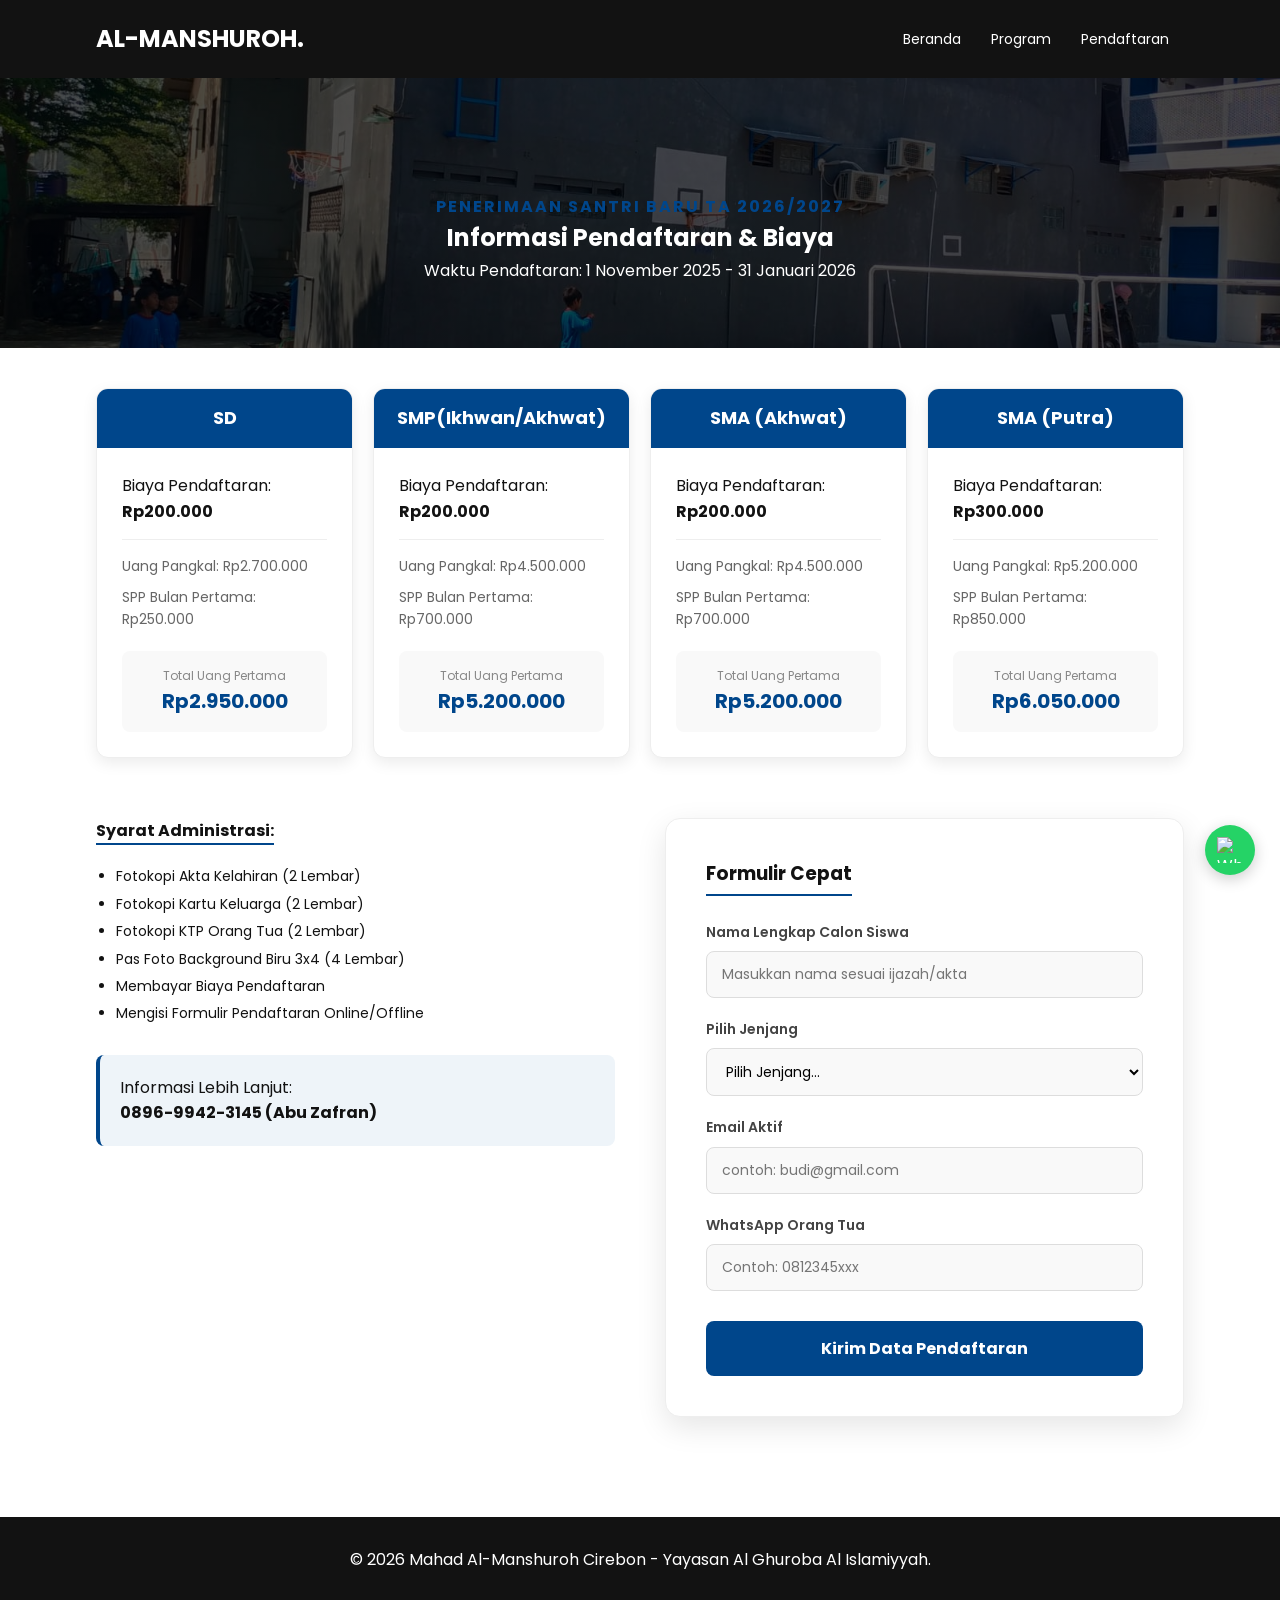
==== pendaftaran.html @ d4eccbf4 "first commit" ====
<!DOCTYPE html>
<html lang="id">

<head>
    <meta charset="UTF-8">
    <meta name="viewport" content="width=device-width, initial-scale=1.0">
    <title>Pendaftaran Santri Baru | Mahad Al-Manshuroh</title>
    <link rel="stylesheet" href="style.css">
    <link href="https://fonts.googleapis.com/css2?family=Poppins:wght@300;400;600;700&display=swap" rel="stylesheet">
</head>

<body>

    <header>
        <nav class="container">
            <div class="logo">AL-MANSHUROH<span>.</span></div>
            <ul>
                <li><a href="index.html">Beranda</a></li>
                <li><a href="program.html">Program</a></li>
                <li><a href="pendaftaran.html" class="active">Pendaftaran</a></li>
            </ul>
        </nav>
    </header>

    <section class=" sub-hero2">
        <div class="container">
            <h4>PENERIMAAN SANTRI BARU TA 2026/2027</h4>
            <h1>Informasi Pendaftaran & Biaya</h1>
            <p>Waktu Pendaftaran: 1 November 2025 - 31 Januari 2026</p>
        </div>
    </section>

    <section class="container cost-cards">
        <div class="cost-card">
            <div class="card-head">SD</div>
            <div class="card-body">
                <p>Biaya Pendaftaran: <strong>Rp200.000</strong></p>
                <hr>
                <ul>
                    <li>Uang Pangkal: Rp2.700.000</li>
                    <li>SPP Bulan Pertama: Rp250.000</li>
                </ul>
                <div class="total-box">
                    <span>Total Uang Pertama</span>
                    <p>Rp2.950.000</p>
                </div>
            </div>
        </div>

        <div class="cost-card">
            <div class="card-head">SMP(Ikhwan/Akhwat)</div>
            <div class="card-body">
                <p>Biaya Pendaftaran: <strong>Rp200.000</strong></p>
                <hr>
                <ul>
                    <li>Uang Pangkal: Rp4.500.000</li>
                    <li>SPP Bulan Pertama: Rp700.000</li>
                </ul>
                <div class="total-box">
                    <span>Total Uang Pertama</span>
                    <p>Rp5.200.000</p>
                </div>
            </div>
        </div>

        <div class="cost-card">
            <div class="card-head">SMA (Akhwat)</div>
            <div class="card-body">
                <p>Biaya Pendaftaran: <strong>Rp200.000</strong></p>
                <hr>
                <ul>
                    <li>Uang Pangkal: Rp4.500.000</li>
                    <li>SPP Bulan Pertama: Rp700.000</li>
                </ul>
                <div class="total-box">
                    <span>Total Uang Pertama</span>
                    <p>Rp5.200.000</p>
                </div>
            </div>
        </div>

        <div class="cost-card">
            <div class="card-head">SMA (Putra)</div>
            <div class="card-body">
                <p>Biaya Pendaftaran: <strong>Rp300.000</strong></p>
                <hr>
                <ul>
                    <li>Uang Pangkal: Rp5.200.000</li>
                    <li>SPP Bulan Pertama: Rp850.000</li>
                </ul>
                <div class="total-box">
                    <span>Total Uang Pertama</span>
                    <p>Rp6.050.000</p>
                </div>
            </div>
        </div>
    </section>

    <section class="container registration-box" style="padding-top: 20px;">
        <div class="reg-info">
            <div class="info-group">
                <h4>Syarat Administrasi:</h4>
                <ul class="doc-list">
                    <li>Fotokopi Akta Kelahiran (2 Lembar)</li>
                    <li>Fotokopi Kartu Keluarga (2 Lembar)</li>
                    <li>Fotokopi KTP Orang Tua (2 Lembar)</li>
                    <li>Pas Foto Background Biru 3x4 (4 Lembar)</li>
                    <li>Membayar Biaya Pendaftaran</li>
                    <li>Mengisi Formulir Pendaftaran Online/Offline</li>
                </ul>
            </div>
            <div class="contact-box">
                <p>Informasi Lebih Lanjut:</p>
                <strong>0896-9942-3145 (Abu Zafran)</strong>
            </div>
        </div>

        <div class="reg-form">
            <h3>Formulir Cepat</h3>
            <form id="registration-form">
                <div class="form-group">
                    <label>Nama Lengkap Calon Siswa</label>
                    <input type="text" name="Nama_Siswa" placeholder="Masukkan nama sesuai ijazah/akta" required>
                </div>
                <div class="form-group">
                    <label>Pilih Jenjang</label>
                    <select name="Jenjang" required>
                        <option value="">Pilih Jenjang...</option>
                        <option value="SD">SD (Sekolah Dasar)</option>
                        <option value="SMP Putra">SMP (Putra)</option>
                        <option value="SMP Akhwat">SMP (Akhwat)</option>
                        <option value="SMA Putra">SMA (Putra)</option>
                        <option value="SMA Akhwat">SMA (Akhwat)</option>
                    </select>
                </div>
                <div class="form-group">
                    <label>Email Aktif</label>
                    <input type="email" name="Email" id="email-input" placeholder="contoh: budi@gmail.com" required>
                </div>
                <div class="form-group">
                    <label>WhatsApp Orang Tua</label>
                    <input type="tel" name="WhatsApp" id="whatsapp-input" placeholder="Contoh: 0812345xxx" required>
                </div>
                <button type="submit" class="btn-submit" id="submit-btn">Kirim Data Pendaftaran</button>
            </form>
        </div>

        <script src="https://cdn.jsdelivr.net/npm/sweetalert2@11"></script>
        <script>
            const scriptURL =
                'https://script.google.com/macros/s/AKfycbw39Uea2fgm9t9WRn3lctzmIi4-ysI1Xua5dz8BCwE5ho8bygKlvRC_CsIRET2thSRtUg/exec'
            const form = document.forms['registration-form']
            const btnSubmit = document.getElementById('submit-btn')

            form.addEventListener('submit', e => {
                e.preventDefault()

                const waInput = document.getElementById('whatsapp-input').value;
                const emailInput = document.getElementById('email-input').value;

                // 1. Validasi Email (Format standar)
                const regexEmail = /^[^\s@]+@[^\s@]+\.[^\s@]+$/;
                if (!regexEmail.test(emailInput)) {
                    Swal.fire({
                        icon: 'error',
                        title: 'Email Tidak Valid',
                        text: 'Pastikan format email sudah benar (pake @ dan .com/.id)',
                        confirmButtonColor: '#d33'
                    });
                    return;
                }

                // 2. Validasi WA: Apakah isinya cuma angka?
                const hanyaAngka = /^[0-9]+$/;
                if (!hanyaAngka.test(waInput)) {
                    Swal.fire({
                        icon: 'error',
                        title: 'Nomor WA Salah!',
                        text: 'Tolong masukkan angka saja tanpa simbol atau spasi.',
                        confirmButtonColor: '#d33'
                    });
                    return;
                }

                // 3. Validasi WA: Wajib diawali 08
                if (waInput.substring(0, 2) !== "08") {
                    Swal.fire({
                        icon: 'warning',
                        title: 'Nomor Tidak Valid',
                        text: 'Nomor HP Indonesia harus diawali dengan angka 08.',
                        confirmButtonColor: '#f39c12'
                    });
                    return;
                }

                // 4. Validasi WA: Panjang nomor (10-14 digit)
                if (waInput.length < 10 || waInput.length > 14) {
                    Swal.fire({
                        icon: 'warning',
                        title: 'Digit Tidak Sesuai',
                        text: 'Nomor WA harus 10-14 digit.',
                        confirmButtonColor: '#f39c12'
                    });
                    return;
                }

                // --- PROSES KIRIM ---
                Swal.fire({
                    title: 'Mohon Tunggu...',
                    text: 'Sedang mengirim data pendaftaran',
                    allowOutsideClick: false,
                    didOpen: () => {
                        Swal.showLoading()
                    }
                })

                btnSubmit.disabled = true
                btnSubmit.innerHTML = "Sedang Mengirim..."

                fetch(scriptURL, {
                        method: 'POST',
                        body: new FormData(form),
                        mode: 'no-cors'
                    })
                    .then(() => {
                        btnSubmit.disabled = false
                        btnSubmit.innerHTML = "Kirim Data Pendaftaran"

                        Swal.fire({
                            icon: 'success',
                            title: 'Alhamdulillah!',
                            text: 'Data pendaftaran berhasil terkirim ke sistem.',
                            showClass: {
                                popup: 'animate__animated animate__bounceIn'
                            },
                            hideClass: {
                                popup: 'animate__animated animate__fadeOutUp'
                            },
                            confirmButtonColor: '#00468b'
                        })

                        form.reset()
                    })
                    .catch(error => {
                        btnSubmit.disabled = false
                        btnSubmit.innerHTML = "Kirim Data Pendaftaran"
                        Swal.fire({
                            icon: 'error',
                            title: 'Waduh...',
                            text: 'Gagal kirim data, silakan coba lagi!',
                            confirmButtonColor: '#d33'
                        })
                        console.error('Error!', error.message)
                    })
            })

            // Filter otomatis angka WA
            document.getElementById('whatsapp-input').addEventListener('input', function (e) {
                this.value = this.value.replace(/[^0-9]/g, '');
                if (this.value.length > 14) {
                    this.value = this.value.slice(0, 14);
                }
            });

            window.addEventListener('DOMContentLoaded', () => {
                // 1. Munculin body perlahan
                document.body.classList.add('fade-in');

                // 2. Munculin form dengan efek naik sedikit (optional)
                const formCard = document.querySelector('.reg-form');
                if (formCard) {
                    setTimeout(() => {
                        formCard.classList.add('appear');
                    }, 200); // delay dikit biar estetik
                }
            });
        </script>

    </section>

    <footer>
        <p>&copy; 2026 Mahad Al-Manshuroh Cirebon - Yayasan Al Ghuroba Al Islamiyyah.</p>
        <a href="https://wa.me/6289699423145?text=Assalamualaikum%20Admin%2C%20saya%20ingin%20tanya%20seputar%20pendaftaran%20di%20Mahad%20Al-Manshuroh"
            class="wa-float" target="_blank">
            <img src="https://upload.wikimedia.org/wikipedia/commons/6/6b/WhatsApp.svg" alt="WhatsApp">
            <span class="wa-text">Tanya Admin</span>
        </a>
    </footer>
    
</body>

</html>
---- style.css ----
/* Reset & General Style */
* {
    margin: 0;
    padding: 0;
    box-sizing: border-box;
    font-family: 'Poppins', sans-serif;
}

:root {
    --primary-blue: #00468b;
    --dark-black: #121212;
    --clean-white: #ffffff;
    --soft-gray: #f9f9f9;
}

body {
    background-color: var(--clean-white);
    color: var(--dark-black);
    line-height: 1.6;
}

.container {
    width: 85%;
    margin: auto;
    max-width: 1200px;
}

/* Header */
header {
    background: var(--dark-black);
    padding: 20px 0;
    position: sticky;
    top: 0;
    z-index: 1000;
}

nav {
    display: flex;
    justify-content: space-between;
    align-items: center;
}

.logo {
    color: var(--clean-white);
    font-size: 24px;
    font-weight: 700;
    transition: 0.5s;
}

.logo:hover{
    color: var(--primary-blue);
    transition: 0.5s;
}

nav ul {
    display: flex;
    list-style: none;
}

nav ul li a {
    color: var(--clean-white);
    text-decoration: none;
    margin: 0 15px;
    font-size: 14px;
    transition: 0.3s;
}

nav ul li a:hover {
    color: var(--primary-blue);
}

/* Hero Section */
.hero {
    background: linear-gradient(rgba(0,0,0,0.7), rgba(0,0,0,0.7)), url('image/2.jpeg') no-repeat center center/cover;
    height: 90vh;
    display: flex;
    align-items: center;
    color: var(--clean-white);
}



.hero-content h1 {
    font-size: 50px;
    margin: 10px 0;
}

.hero-content h1 span {
    color: var(--primary-blue);
    transition: 0.3s; /* Biar pas kursor lepas tetep smooth */
    display: inline-block; /* Opsional: biar bisa dikasih efek gerak dikit */
}

.hero-content h1 span:hover {
    color: white;
    transition-duration: 0.2s; /* Pas kursor nempel lebih cepet dikit */
}

.hero-btns {
    margin-top: 25px;
}

/* Buttons */
.btn-primary {
    background: var(--primary-blue);
    color: white;
    padding: 12px 25px;
    text-decoration: none;
    border-radius: 5px;
    display: inline-block;
    transition: 0.3s;
}

.btn-outline {
    border: 1px solid white;
    color: white;
    padding: 12px 25px;
    text-decoration: none;
    border-radius: 5px;
    margin-left: 10px;
    transition: 0.3s;
}

.btn-primary:hover { opacity: 0.8; }
.btn-outline:hover { background: white; color: black; }

/* Info Cards */
.info-cards {
    display: grid;
    grid-template-columns: repeat(3, 1fr);
    gap: 20px;
    margin-top: -50px; /* Floating effect */
}

.card {
    background: white;
    padding: 40px 30px;
    box-shadow: 0 10px 30px rgba(0,0,0,0.1);
    border-radius: 8px;
    text-align: left;
    border-bottom: 4px solid var(--primary-blue);
}

.card .number {
    font-size: 40px;
    font-weight: 700;
    color: #8a8989;
    display: block;
}


/* Visi Misi Section */
.visi-misi {
    padding: 100px 0;
    display: flex;
    gap: 50px;
    align-items: center;
}

.visi-img .img-box {
    width: 450px;
    height: 500px;
    background: #ccc;
    border-radius: 20px;
    background-image: url('image/13.png');
    background-size: cover;
}

.visi-text h5 { color: var(--primary-blue); }
.visi-text h2 { font-size: 36px; margin: 10px 0; }

.target-list {
    list-style: none;
    margin: 20px 0;
}

.target-list li {
    background: var(--soft-gray);
    margin-bottom: 10px;
    padding: 15px;
    border-left: 5px solid var(--primary-blue);
}


/* Footer */
footer {
    background: var(--dark-black);
    color: white;
    text-align: center;
    padding: 30px 0;
    margin-top: 50px;
}

/* Styling List & Info */
.mini-list {
    list-style: none;
    margin-top: 10px;
    font-size: 13px;
    color: #555;
}

.mini-list li::before {
    content: "✓ ";
    color: var(--primary-blue);
    font-weight: bold;
}

.doc-list {
    padding-left: 20px;
    margin-top: 10px;
}

.doc-list li {
    margin-bottom: 5px;
    font-size: 14px;
}

.info-group h4 {
    border-bottom: 2px solid var(--primary-blue);
    display: inline-block;
    margin-bottom: 10px;
}

.reg-info h5 {
    color: var(--primary-blue);
    letter-spacing: 1px;
}

/* Responsif sederhana untuk HP */
@media (max-width: 768px) {
    .registration-box {
        flex-direction: column;
    }
    .program-grid {
        grid-template-columns: 1fr;
    }
}

/* --- Program Detail Styling --- */
.sub-hero {
     background: linear-gradient(rgba(0,0,0,0.7), rgba(0,0,0,0.7)), url('image/6.jpeg') no-repeat center center/cover;
    height: 30vh;
    display: flex;
    align-items: center;
    color: var(--clean-white);
}

.sub-hero .container {
    text-align: center;
    padding-top: 50px;
}

.program-section {
    background: #fff;
    padding: 40px;
    margin-bottom: 40px;
    border-radius: 15px;
    box-shadow: 0 5px 20px rgba(0,0,0,0.05);
}

.program-header {
    border-left: 5px solid var(--primary-blue);
    padding-left: 20px;
    margin-bottom: 30px;
}

.program-header h2 {
    font-size: 28px;
    margin-top: 5px;
}

.program-content-grid {
    display: grid;
    grid-template-columns: 1fr 1fr;
    gap: 30px;
}

.info-card h4 {
    color: var(--primary-blue);
    margin-bottom: 15px;
    font-size: 18px;
}

.info-card ul {
    list-style: none;
}

.info-card ul li {
    margin-bottom: 10px;
    font-size: 15px;
    position: relative;
    padding-left: 25px;
}

.info-card ul li::before {
    content: "✓";
    position: absolute;
    left: 0;
    color: var(--primary-blue);
    font-weight: bold;
}

/* --- Price Table --- */
.table-container {
    overflow-x: auto;
}

.full-table {
    width: 100%;
    border-collapse: collapse;
    background: white;
    margin-top: 20px;
}

.full-table th, .full-table td {
    padding: 15px;
    border: 1px solid #eee;
    text-align: left;
}

.full-table th {
    background: var(--primary-blue);
    color: white;
}

.total-row {
    background: #f0f7ff;
}

.total-row td {
    font-size: 18px;
    color: var(--primary-blue);
}

/* Responsive */
@media (max-width: 768px) {
    .program-content-grid {
        grid-template-columns: 1fr;
    }
}

/* Styling Header Pendaftaran */

.sub-hero2 {
    background: linear-gradient(rgba(0,0,0,0.7), rgba(0,0,0,0.7)), url('image/12.jpeg') no-repeat center center/cover;
    height: 30vh;
    display: flex;
    align-items: center;
    color: var(--clean-white);
}

.sub-hero2 .container {
    text-align: center;
    padding-top: 50px;
}
.sub-hero2 .container h4 {
     color: var(--primary-blue); letter-spacing: 2px;
}

/* Cost Cards Layout */
.cost-cards {
    display: grid;
    grid-template-columns: repeat(4, 1fr);
    gap: 20px;
    margin-top: 40px;
    margin-bottom: 40px;
}

.cost-card {
    background: white;
    border-radius: 12px;
    overflow: hidden;
    box-shadow: 0 5px 15px rgba(0,0,0,0.08);
    border: 1px solid #eee;
    transition: 0.3s;
}

.cost-card:hover { transform: translateY(-5px); }

.card-head {
    background: var(--primary-blue);
    color: white;
    padding: 15px;
    text-align: center;
    font-weight: bold;
    font-size: 18px;
}

.card-body { padding: 25px; }
.card-body hr { margin: 15px 0; border: 0; border-top: 1px solid #eee; }

.card-body ul {
    list-style: none;
    margin-bottom: 20px;
}

.card-body ul li {
    font-size: 14px;
    margin-bottom: 8px;
    color: #666;
}

.total-box {
    background: var(--soft-gray);
    padding: 15px;
    border-radius: 8px;
    text-align: center;
}

.total-box span { font-size: 12px; color: #888; display: block; }
.total-box p { font-size: 20px; font-weight: 700; color: var(--primary-blue); }

.contact-box {
    margin-top: 30px;
    padding: 20px;
    background: #eef4f9;
    border-radius: 8px;
    border-left: 4px solid var(--primary-blue);
}

/* --- Container Utama Pendaftaran --- */
.registration-box {
    display: grid;
    grid-template-columns: 1fr 1fr; /* Bagi dua kiri-kanan */
    gap: 50px;
    padding: 50px 0;
    align-items: start;
}

/* --- Styling Formulir --- */
.reg-form {
    background: #ffffff;
    padding: 40px;
    border-radius: 15px;
    box-shadow: 0 10px 30px rgba(0,0,0,0.1); /* Kasih shadow biar timbul */
    border: 1px solid #eee;
}

.reg-form h3 {
    margin-bottom: 25px;
    color: var(--dark-black);
    font-weight: 700;
    border-bottom: 2px solid var(--primary-blue);
    display: inline-block;
    padding-bottom: 5px;
}

/* --- Grouping Input --- */
.form-group {
    margin-bottom: 20px;
    text-align: left;
}

.form-group label {
    display: block;
    margin-bottom: 8px;
    font-weight: 600;
    color: #444;
    font-size: 14px;
}

/* --- Input, Select, & Textarea --- */
.form-group input, 
.form-group select {
    width: 100%;
    padding: 12px 15px;
    border: 1px solid #ddd;
    border-radius: 8px;
    font-family: 'Poppins', sans-serif;
    font-size: 14px;
    transition: all 0.3s ease;
    background-color: #f9f9f9;
}

.form-group input:focus, 
.form-group select:focus {
    outline: none;
    border-color: var(--primary-blue);
    background-color: #fff;
    box-shadow: 0 0 0 3px rgba(0, 123, 255, 0.1); /* Efek glowing pas diklik */
}

/* --- Tombol Submit --- */
.btn-submit {
    width: 100%;
    padding: 15px;
    background: var(--primary-blue);
    color: white;
    border: none;
    border-radius: 8px;
    cursor: pointer;
    font-weight: 700;
    font-size: 16px;
    transition: background 0.3s ease, transform 0.2s ease;
    margin-top: 10px;
}

.btn-submit:hover {
    background: #0056b3; /* Warna biru lebih gelap saat hover */
    transform: translateY(-2px);
}

/* --- Responsif untuk HP --- */
@media (max-width: 768px) {
    .registration-box {
        grid-template-columns: 1fr; /* Jadi tumpuk atas-bawah kalau di HP */
        gap: 30px;
    }
    
    .reg-form {
        padding: 25px;
    }
}




/* --- About Page Styles --- */
.about-hero {
     background: linear-gradient(rgba(0,0,0,0.7), rgba(0,0,0,0.7)), url('image/8.jpeg') no-repeat center center/cover;
    color: white;
    padding: 80px 0;
    text-align: center;
}

.about-content { padding: 80px 0; }

.about-grid {
    display: grid;
    grid-template-columns: 2fr 1fr;
    gap: 50px;
    align-items: center;
}

.stat-box {
    background: var(--soft-gray);
    padding: 30px;
    margin-bottom: 20px;
    border-radius: 12px;
    text-align: center;
    border-top: 4px solid var(--primary-blue);
}

.stat-box h3 { font-size: 32px; color: var(--primary-blue); }

/* --- Gallery Styles --- */
.gallery-section {
    background: #f4f4f4;
    padding: 80px 0;
}

.gallery-grid {
    display: grid;
    grid-template-columns: repeat(auto-fit, minmax(300px, 1fr));
    gap: 20px;
}

.gallery-item {
    position: relative;
    height: 250px;
    overflow: hidden;
    border-radius: 12px;
    box-shadow: 0 5px 15px rgba(0,0,0,0.1);
}

.gallery-item img {
    width: 100%;
    height: 100%;
    object-fit: cover;
    transition: transform var(--transition-slow);
}

.gallery-item:hover img {
    transform: scale(1.1);
}

.overlay {
    position: absolute;
    bottom: -100%;
    left: 0;
    width: 100%;
    background: rgba(0, 70, 139, 0.8);
    color: white;
    padding: 15px;
    text-align: center;
    transition: 0.4s;
    font-weight: 600;
}

.gallery-item:hover .overlay {
    bottom: 0;
}

/* Responsive About */
@media (max-width: 768px) {
    .about-grid {
        grid-template-columns: 1fr;
        text-align: center;
    }
}

/* --- WhatsApp Floating Slide Effect --- */
.wa-float {
    position: fixed;
    bottom: 25px;
    right: 25px;
    background-color: #25d366;
    color: white;
    padding: 12px; /* Ukuran awal pas cuma logo (bulet) */
    border-radius: 50px;
    display: flex;
    align-items: center;
    text-decoration: none;
    box-shadow: 0 4px 15px rgba(0,0,0,0.2);
    z-index: 9999;
    transition: all 0.5s cubic-bezier(0.175, 0.885, 0.32, 1.275); /* Efek mantul dikit */
    overflow: hidden; /* Biar tulisan yg sembunyi gak kelihatan */
    max-width: 50px; /* Lebar awal cuma cukup buat icon */
}

.wa-float img {
    width: 26px;
    height: 26px;
    min-width: 26px; /* Biar icon gak kegencet pas animasi */
}

.wa-text {
    white-space: nowrap;
    font-weight: 600;
    font-size: 14px;
    opacity: 0;
    margin-left: 0;
    transition: all 0.5s ease;
    max-width: 0; /* Sembunyi total */
}

/* --- Hover State --- */
.wa-float:hover {
    max-width: 200px; /* Memanjang ke samping */
    padding-right: 25px; /* Kasih ruang buat tulisan */
    background-color: #128c7e;
}

.wa-float:hover .wa-text {
    opacity: 1;
    margin-left: 10px; /* Muncul dari balik logo */
    max-width: 150px;
}

/* Responsif untuk HP */
@media (max-width: 768px) {
    /* Di HP mending tetep logo aja biar gak ganggu jempol pas scroll */
    .wa-float:hover {
        max-width: 50px;
        padding-right: 12px;
    }
    .wa-text {
        display: none;
    }
}

/* ==========================================================================
   CSS RESPONSIVE ONLY (ADD TO BOTTOM OF YOUR FILE)
   ========================================================================== */

/* 1. Tablet & Laptop Kecil (Max 1024px) */
@media (max-width: 1024px) {
    .container {
        width: 92%;
    }
    .about-grid, .registration-box {
        gap: 30px;
    }
}

/* 2. Mobile (HP Gede & Tablet Portait - Max 768px) */
@media (max-width: 768px) {
    /* Header & Nav */
    nav {
        flex-direction: column;
        gap: 15px;
        text-align: center;
    }
    nav ul li a {
        margin: 0 10px;
    }

    /* Hero Section */
    .hero {
        height: auto;
        padding: 100px 0;
    }
    .hero-content h1 {
        font-size: 35px;
    }

    /* Layout Grids (Jadi 1 Kolom) */
    .info-cards, 
    .program-content-grid, 
    .registration-box, 
    .about-grid,
    .visi-misi {
        grid-template-columns: 1fr;
        flex-direction: column;
        gap: 30px;
    }

    /* Visi Misi Fix */
    .visi-misi {
        text-align: center;
    }
    .visi-img .img-box {
        width: 100%;
        height: 350px;
        margin: auto;
    }

    /* Info Cards Position */
    .info-cards {
        margin-top: 20px;
    }

    /* Buttons */
    .btn-outline {
        margin-left: 0;
        margin-top: 10px;
        display: block;
    }
}

/* 3. Mobile Kecil (HP - Max 480px) */
@media (max-width: 480px) {
    /* Font Resize */
    .hero-content h1 {
        font-size: 28px;
    }
    .visi-text h2 {
        font-size: 26px;
    }

    /* Card & Table Padding */
    .card, .reg-form {
        padding: 20px;
    }
    .full-table th, .full-table td {
        padding: 10px;
        font-size: 12px;
    }

    /* Cost Cards (Paksa 1 Kolom) */
    .cost-cards {
        grid-template-columns: 1fr;
    }

    /* WA Float Mobile Fix */
    .wa-float:hover {
        max-width: 50px; /* Matikan animasi slide di HP biar gak nutupin layar */
        padding-right: 12px;
    }
    .wa-text {
        display: none;
    }
}

/* Extra: Fix Body Overflow (Mencegah scroll kanan yang bocor) */
body {
    overflow-x: hidden;
}
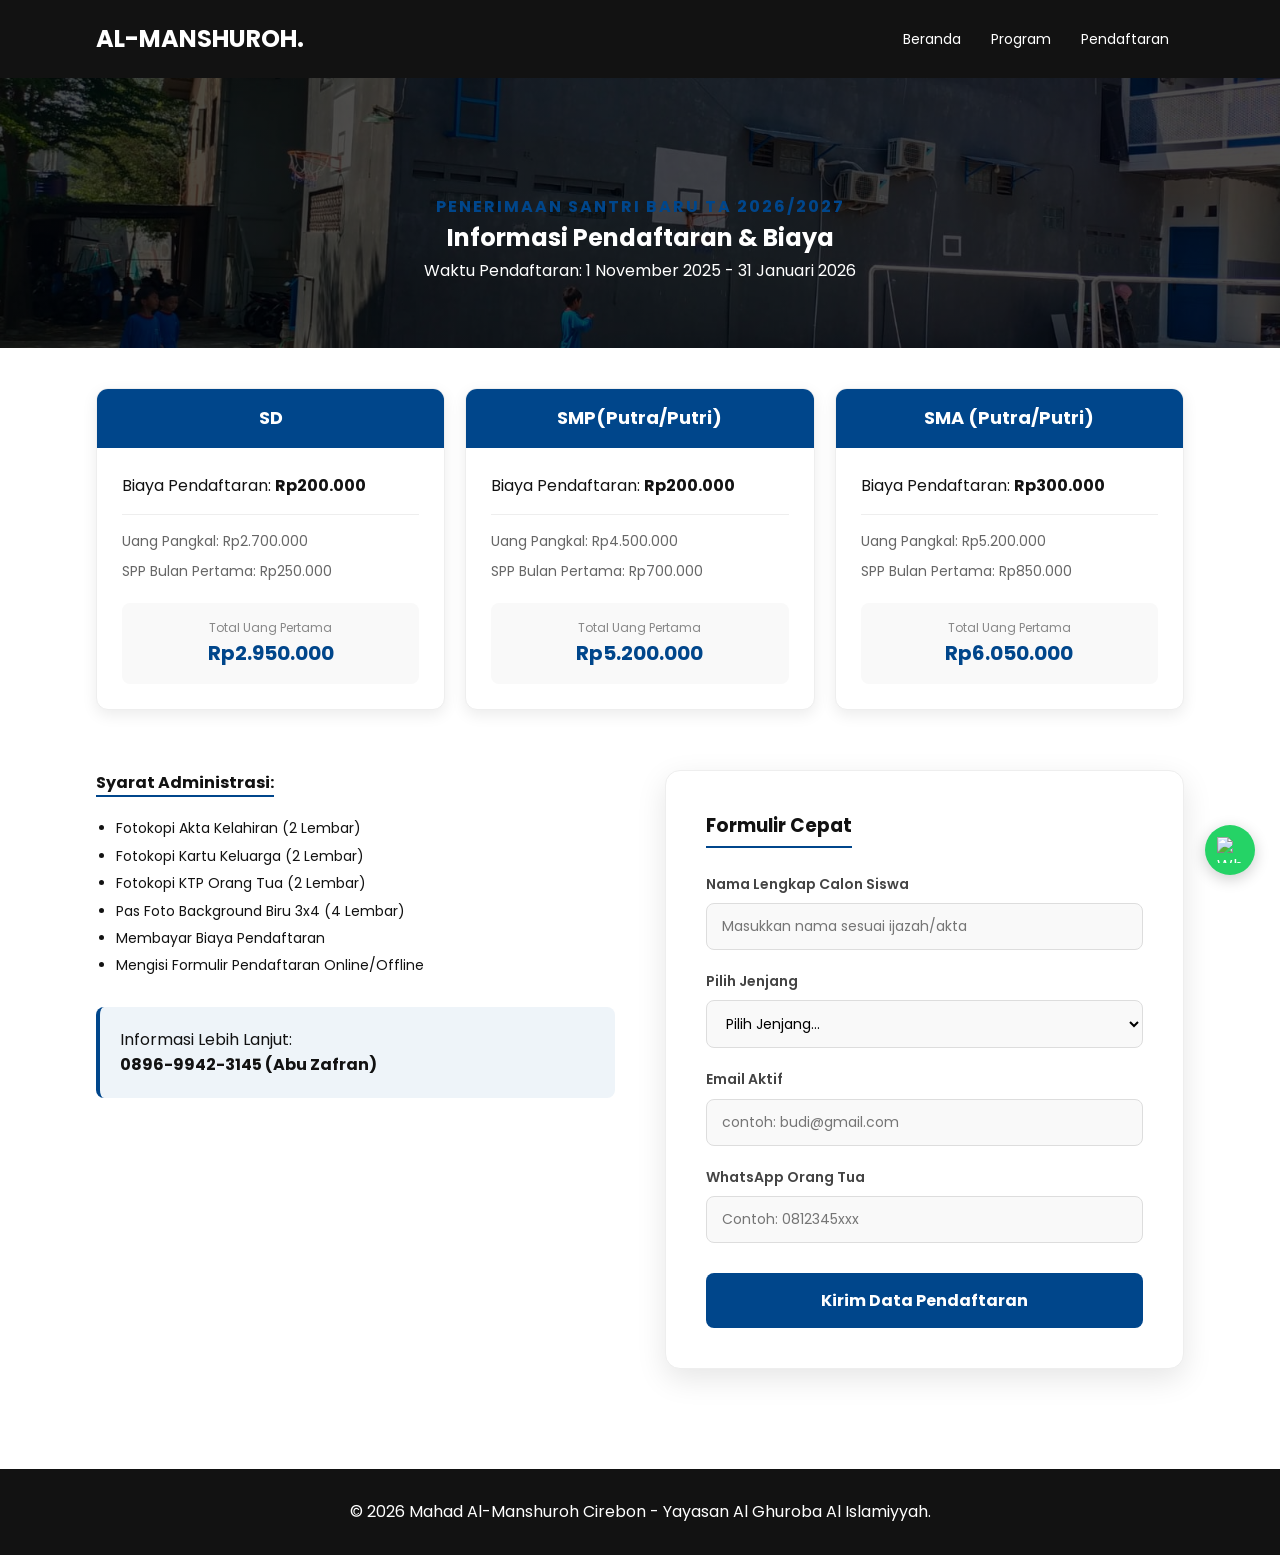
==== commit 0807513d: "Gantiakun" ====
--- a/pendaftaran.html
+++ b/pendaftaran.html
@@ -48,7 +48,7 @@
         </div>
 
         <div class="cost-card">
-            <div class="card-head">SMP(Ikhwan/Akhwat)</div>
+            <div class="card-head">SMP(Putra/Putri)</div>
             <div class="card-body">
                 <p>Biaya Pendaftaran: <strong>Rp200.000</strong></p>
                 <hr>
@@ -63,24 +63,9 @@
             </div>
         </div>
 
+
         <div class="cost-card">
-            <div class="card-head">SMA (Akhwat)</div>
-            <div class="card-body">
-                <p>Biaya Pendaftaran: <strong>Rp200.000</strong></p>
-                <hr>
-                <ul>
-                    <li>Uang Pangkal: Rp4.500.000</li>
-                    <li>SPP Bulan Pertama: Rp700.000</li>
-                </ul>
-                <div class="total-box">
-                    <span>Total Uang Pertama</span>
-                    <p>Rp5.200.000</p>
-                </div>
-            </div>
-        </div>
-
-        <div class="cost-card">
-            <div class="card-head">SMA (Putra)</div>
+            <div class="card-head">SMA (Putra/Putri)</div>
             <div class="card-body">
                 <p>Biaya Pendaftaran: <strong>Rp300.000</strong></p>
                 <hr>
@@ -148,7 +133,7 @@
         <script src="https://cdn.jsdelivr.net/npm/sweetalert2@11"></script>
         <script>
             const scriptURL =
-                'https://script.google.com/macros/s/AKfycbw39Uea2fgm9t9WRn3lctzmIi4-ysI1Xua5dz8BCwE5ho8bygKlvRC_CsIRET2thSRtUg/exec'
+                'https://script.google.com/macros/s/AKfycbyJWiuth0gwHMzRmkaFbhzeO7LhYooSB-6Ky4oIReQpcz2Ps7cLchz0smiMQWuQcZv_ag/exec'
             const form = document.forms['registration-form']
             const btnSubmit = document.getElementById('submit-btn')
 
--- a/style.css
+++ b/style.css
@@ -1,4 +1,6 @@
-/* Reset & General Style */
+/* ==========================================================================
+   01. RESET & GENERAL STYLE
+   ========================================================================== */
 * {
     margin: 0;
     padding: 0;
@@ -17,6 +19,7 @@
     background-color: var(--clean-white);
     color: var(--dark-black);
     line-height: 1.6;
+    overflow-x: hidden; /* Fix Body Overflow (Mencegah scroll kanan yang bocor) */
 }
 
 .container {
@@ -25,7 +28,10 @@
     max-width: 1200px;
 }
 
-/* Header */
+
+/* ==========================================================================
+   02. HEADER & NAVIGATION
+   ========================================================================== */
 header {
     background: var(--dark-black);
     padding: 20px 0;
@@ -47,7 +53,7 @@
     transition: 0.5s;
 }
 
-.logo:hover{
+.logo:hover {
     color: var(--primary-blue);
     transition: 0.5s;
 }
@@ -69,7 +75,10 @@
     color: var(--primary-blue);
 }
 
-/* Hero Section */
+
+/* ==========================================================================
+   03. HERO SECTION & BUTTONS
+   ========================================================================== */
 .hero {
     background: linear-gradient(rgba(0,0,0,0.7), rgba(0,0,0,0.7)), url('image/2.jpeg') no-repeat center center/cover;
     height: 90vh;
@@ -78,8 +87,6 @@
     color: var(--clean-white);
 }
 
-
-
 .hero-content h1 {
     font-size: 50px;
     margin: 10px 0;
@@ -124,7 +131,10 @@
 .btn-primary:hover { opacity: 0.8; }
 .btn-outline:hover { background: white; color: black; }
 
-/* Info Cards */
+
+/* ==========================================================================
+   04. INFO CARDS
+   ========================================================================== */
 .info-cards {
     display: grid;
     grid-template-columns: repeat(3, 1fr);
@@ -149,7 +159,9 @@
 }
 
 
-/* Visi Misi Section */
+/* ==========================================================================
+   05. VISI MISI SECTION
+   ========================================================================== */
 .visi-misi {
     padding: 100px 0;
     display: flex;
@@ -182,16 +194,9 @@
 }
 
 
-/* Footer */
-footer {
-    background: var(--dark-black);
-    color: white;
-    text-align: center;
-    padding: 30px 0;
-    margin-top: 50px;
-}
-
-/* Styling List & Info */
+/* ==========================================================================
+   06. LIST, INFO, & GENERAL STYLING
+   ========================================================================== */
 .mini-list {
     list-style: none;
     margin-top: 10px;
@@ -226,19 +231,12 @@
     letter-spacing: 1px;
 }
 
-/* Responsif sederhana untuk HP */
-@media (max-width: 768px) {
-    .registration-box {
-        flex-direction: column;
-    }
-    .program-grid {
-        grid-template-columns: 1fr;
-    }
-}
-
-/* --- Program Detail Styling --- */
+
+/* ==========================================================================
+   07. PROGRAM DETAIL SECTION
+   ========================================================================== */
 .sub-hero {
-     background: linear-gradient(rgba(0,0,0,0.7), rgba(0,0,0,0.7)), url('image/6.jpeg') no-repeat center center/cover;
+    background: linear-gradient(rgba(0,0,0,0.7), rgba(0,0,0,0.7)), url('image/6.jpeg') no-repeat center center/cover;
     height: 30vh;
     display: flex;
     align-items: center;
@@ -300,7 +298,7 @@
     font-weight: bold;
 }
 
-/* --- Price Table --- */
+/* Price Table */
 .table-container {
     overflow-x: auto;
 }
@@ -332,15 +330,10 @@
     color: var(--primary-blue);
 }
 
-/* Responsive */
-@media (max-width: 768px) {
-    .program-content-grid {
-        grid-template-columns: 1fr;
-    }
-}
-
-/* Styling Header Pendaftaran */
-
+
+/* ==========================================================================
+   08. PENDAFTARAN (REGISTRATION) SECTION
+   ========================================================================== */
 .sub-hero2 {
     background: linear-gradient(rgba(0,0,0,0.7), rgba(0,0,0,0.7)), url('image/12.jpeg') no-repeat center center/cover;
     height: 30vh;
@@ -353,6 +346,7 @@
     text-align: center;
     padding-top: 50px;
 }
+
 .sub-hero2 .container h4 {
      color: var(--primary-blue); letter-spacing: 2px;
 }
@@ -360,7 +354,7 @@
 /* Cost Cards Layout */
 .cost-cards {
     display: grid;
-    grid-template-columns: repeat(4, 1fr);
+    grid-template-columns: repeat(3, 1fr);
     gap: 20px;
     margin-top: 40px;
     margin-bottom: 40px;
@@ -418,7 +412,7 @@
     border-left: 4px solid var(--primary-blue);
 }
 
-/* --- Container Utama Pendaftaran --- */
+/* Container Utama Pendaftaran */
 .registration-box {
     display: grid;
     grid-template-columns: 1fr 1fr; /* Bagi dua kiri-kanan */
@@ -427,7 +421,7 @@
     align-items: start;
 }
 
-/* --- Styling Formulir --- */
+/* Styling Formulir */
 .reg-form {
     background: #ffffff;
     padding: 40px;
@@ -445,7 +439,7 @@
     padding-bottom: 5px;
 }
 
-/* --- Grouping Input --- */
+/* Grouping Input */
 .form-group {
     margin-bottom: 20px;
     text-align: left;
@@ -459,7 +453,7 @@
     font-size: 14px;
 }
 
-/* --- Input, Select, & Textarea --- */
+/* Input, Select, & Textarea */
 .form-group input, 
 .form-group select {
     width: 100%;
@@ -480,7 +474,7 @@
     box-shadow: 0 0 0 3px rgba(0, 123, 255, 0.1); /* Efek glowing pas diklik */
 }
 
-/* --- Tombol Submit --- */
+/* Tombol Submit */
 .btn-submit {
     width: 100%;
     padding: 15px;
@@ -500,24 +494,12 @@
     transform: translateY(-2px);
 }
 
-/* --- Responsif untuk HP --- */
-@media (max-width: 768px) {
-    .registration-box {
-        grid-template-columns: 1fr; /* Jadi tumpuk atas-bawah kalau di HP */
-        gap: 30px;
-    }
-    
-    .reg-form {
-        padding: 25px;
-    }
-}
-
-
-
-
-/* --- About Page Styles --- */
+
+/* ==========================================================================
+   09. ABOUT PAGE STYLES
+   ========================================================================== */
 .about-hero {
-     background: linear-gradient(rgba(0,0,0,0.7), rgba(0,0,0,0.7)), url('image/8.jpeg') no-repeat center center/cover;
+    background: linear-gradient(rgba(0,0,0,0.7), rgba(0,0,0,0.7)), url('image/8.jpeg') no-repeat center center/cover;
     color: white;
     padding: 80px 0;
     text-align: center;
@@ -543,7 +525,10 @@
 
 .stat-box h3 { font-size: 32px; color: var(--primary-blue); }
 
-/* --- Gallery Styles --- */
+
+/* ==========================================================================
+   10. GALLERY STYLES
+   ========================================================================== */
 .gallery-section {
     background: #f4f4f4;
     padding: 80px 0;
@@ -591,15 +576,10 @@
     bottom: 0;
 }
 
-/* Responsive About */
-@media (max-width: 768px) {
-    .about-grid {
-        grid-template-columns: 1fr;
-        text-align: center;
-    }
-}
-
-/* --- WhatsApp Floating Slide Effect --- */
+
+/* ==========================================================================
+   11. WHATSAPP FLOATING SLIDE EFFECT
+   ========================================================================== */
 .wa-float {
     position: fixed;
     bottom: 25px;
@@ -634,7 +614,7 @@
     max-width: 0; /* Sembunyi total */
 }
 
-/* --- Hover State --- */
+/* Hover State */
 .wa-float:hover {
     max-width: 200px; /* Memanjang ke samping */
     padding-right: 25px; /* Kasih ruang buat tulisan */
@@ -647,23 +627,24 @@
     max-width: 150px;
 }
 
-/* Responsif untuk HP */
-@media (max-width: 768px) {
-    /* Di HP mending tetep logo aja biar gak ganggu jempol pas scroll */
-    .wa-float:hover {
-        max-width: 50px;
-        padding-right: 12px;
-    }
-    .wa-text {
-        display: none;
-    }
-}
-
-/* ==========================================================================
-   CSS RESPONSIVE ONLY (ADD TO BOTTOM OF YOUR FILE)
-   ========================================================================== */
-
-/* 1. Tablet & Laptop Kecil (Max 1024px) */
+
+/* ==========================================================================
+   12. FOOTER SECTION
+   ========================================================================== */
+footer {
+    background: var(--dark-black);
+    color: white;
+    text-align: center;
+    padding: 30px 0;
+    margin-top: 50px;
+}
+
+
+/* ==========================================================================
+   13. GLOBAL RESPONSIVE MEDIA QUERIES
+   ========================================================================== */
+
+/* --- Tablet & Laptop Kecil (Max 1024px) --- */
 @media (max-width: 1024px) {
     .container {
         width: 92%;
@@ -673,7 +654,17 @@
     }
 }
 
-/* 2. Mobile (HP Gede & Tablet Portait - Max 768px) */
+/* --- Mobile Lama / Warisan dari Kode Awal (Max 768px) --- */
+@media (max-width: 768px) {
+    .registration-box {
+        flex-direction: column;
+    }
+    .program-grid {
+        grid-template-columns: 1fr;
+    }
+}
+
+/* --- Mobile Utama (HP Gede & Tablet Portrait - Max 768px) --- */
 @media (max-width: 768px) {
     /* Header & Nav */
     nav {
@@ -726,9 +717,38 @@
         margin-top: 10px;
         display: block;
     }
-}
-
-/* 3. Mobile Kecil (HP - Max 480px) */
+    
+    /* Responsive Program */
+    .program-content-grid {
+        grid-template-columns: 1fr;
+    }
+    
+    /* Responsif Form Pendaftaran */
+    .registration-box {
+        grid-template-columns: 1fr; /* Jadi tumpuk atas-bawah kalau di HP */
+        gap: 30px;
+    }
+    .reg-form {
+        padding: 25px;
+    }
+    
+    /* Responsive About Page */
+    .about-grid {
+        grid-template-columns: 1fr;
+        text-align: center;
+    }
+    
+    /* WA Float Mobile Fix */
+    .wa-float:hover {
+        max-width: 50px;
+        padding-right: 12px;
+    }
+    .wa-text {
+        display: none;
+    }
+}
+
+/* --- Mobile Kecil (HP - Max 480px) --- */
 @media (max-width: 480px) {
     /* Font Resize */
     .hero-content h1 {
@@ -760,9 +780,9 @@
     .wa-text {
         display: none;
     }
-}
-
-/* Extra: Fix Body Overflow (Mencegah scroll kanan yang bocor) */
-body {
-    overflow-x: hidden;
+
+    .sub-hero2 .container {
+        font-size: 12px;
+        text-align: center  ;
+    }
 }
